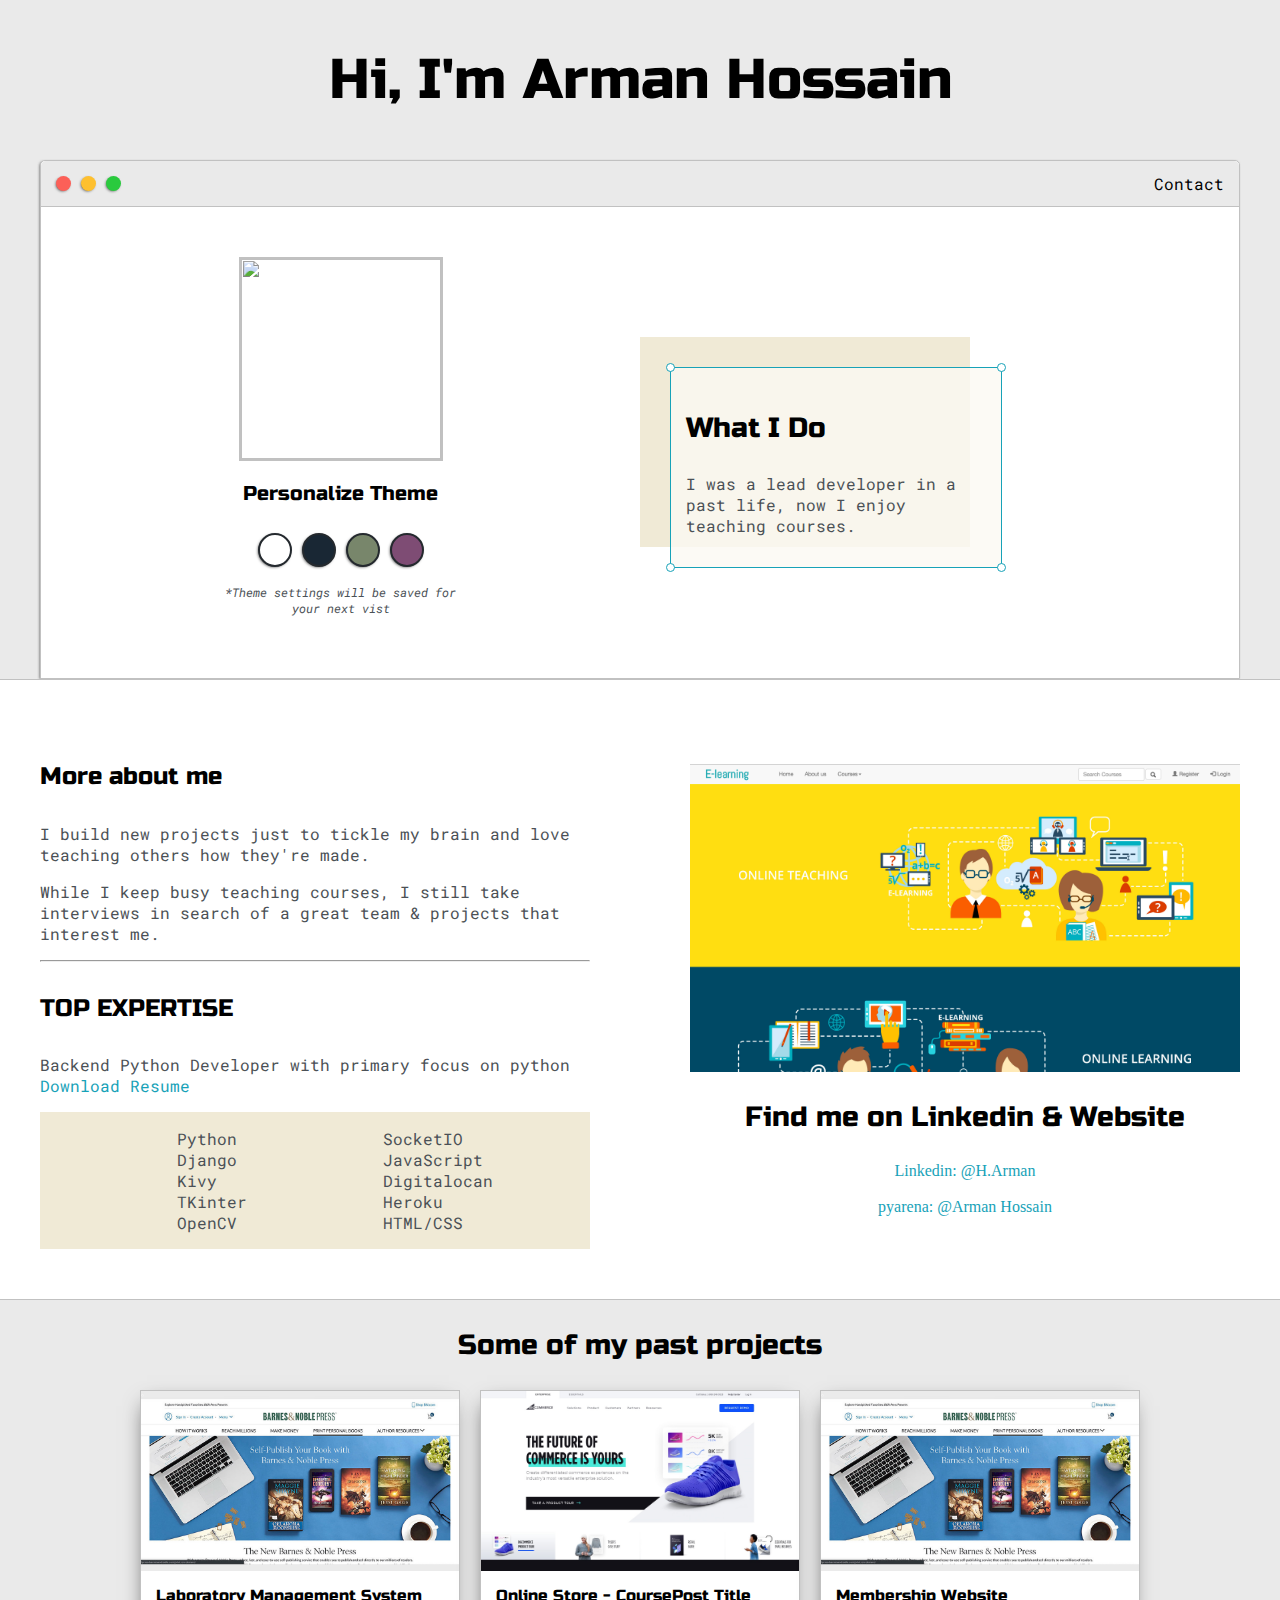
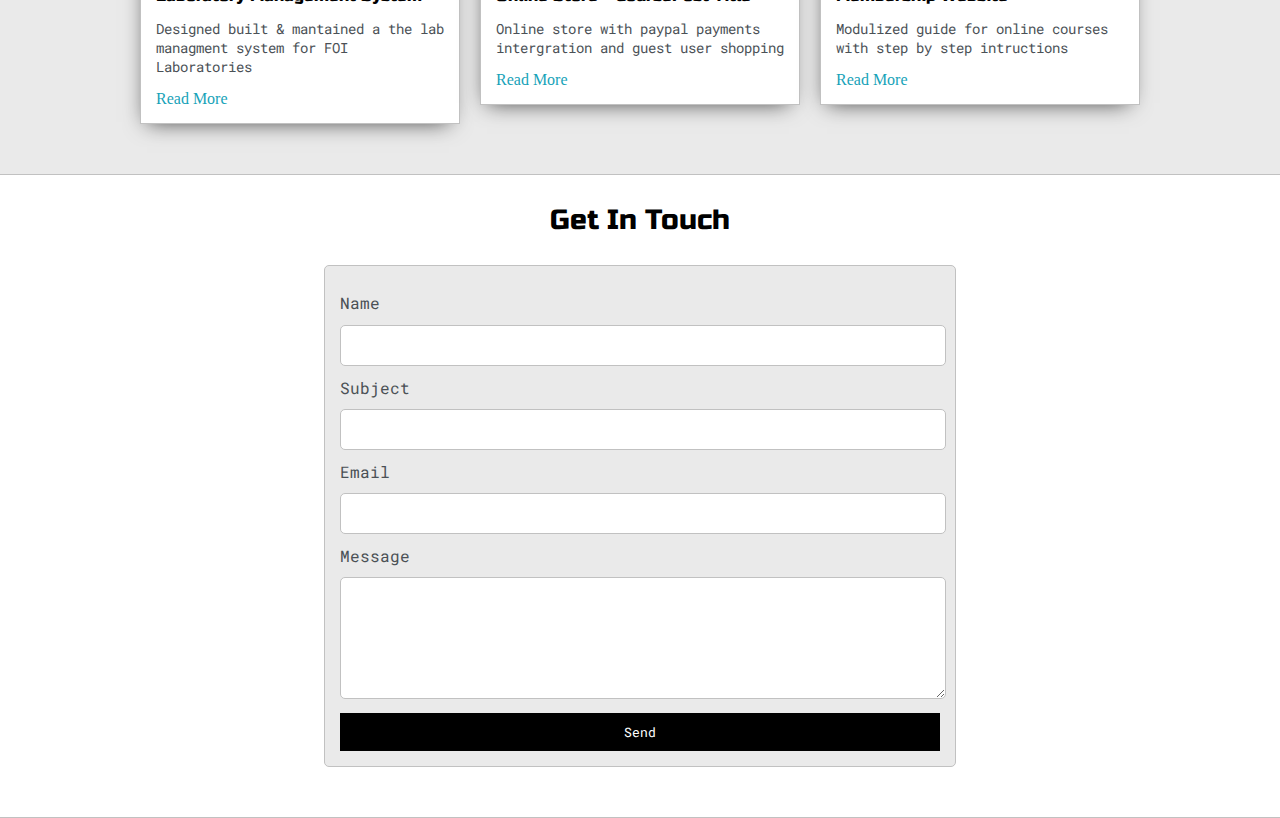
==== index.html @ 0169ef39 "final commit" ====
<!DOCTYPE html>
<html>

<head>
    <title>Arman Hossain</title>


    <meta name="viewport" content="width=device-width, initial-scale=1, maximum-scale=1, minimum-scale=1" />

    <link href="https://fonts.googleapis.com/css2?family=Russo+One&display=swap" rel="stylesheet">

    <link href="https://fonts.googleapis.com/css2?family=Roboto+Mono:wght@500&family=Russo+One&display=swap"
        rel="stylesheet">

    <link rel="stylesheet" type="text/css" href="default.css">
    <link id="theme-style" rel="stylesheet" type="text/css" href="">
</head>

<body>

    <section class="s1">
        <div class="main-container">
            <div class="greeting-wrapper">
                <h1> Hi, I'm Arman Hossain</h1>
            </div>


            <div class="intro-wrapper">
                <div class="nav-wrapper">

                    <!-- Link around dots-wrapper added after tutorial video -->
                    <a href="index.html">
                        <div class="dots-wrapper">
                            <div id="dot-1" class="browser-dot"></div>
                            <div id="dot-2" class="browser-dot"></div>
                            <div id="dot-3" class="browser-dot"></div>
                        </div>
                    </a>


                    <ul id="navigation">
                        <li><a href="index.html#contact">Contact</a></li>

                    </ul>
                </div>

                <div class="left-column">
                    <img id="profile_pic" src="myweb/images/arman2.png">
                    <h5 style="text-align: center;line-height: 0;">Personalize Theme</h5>

                    <div id="theme-options-wrapper">
                        <div data-mode="light" id="light-mode" class="theme-dot"></div>
                        <div data-mode="blue" id="blue-mode" class="theme-dot"></div>
                        <div data-mode="green" id="green-mode" class="theme-dot"></div>
                        <div data-mode="purple" id="purple-mode" class="theme-dot"></div>
                    </div>

                    <p id="settings-note">*Theme settings will be saved for<br>your next vist</p>
                </div>

                <div class="right-column">

                    <div id="preview-shadow">
                        <div id="preview">
                            <div id="corner-tl" class="corner"></div>
                            <div id="corner-tr" class="corner"></div>
                            <h3>What I Do</h3>
                            <p>I was a lead developer in a past life, now I enjoy teaching courses.</p>
                            <div id="corner-br" class="corner"></div>
                            <div id="corner-bl" class="corner"></div>
                        </div>
                    </div>
                </div>
            </div>
        </div>
    </section>

    <section class="s2">
        <div class="main-container">

            <div class="about-wrapper">
                <div class="about-me">
                    <h4>More about me</h4>

                    <p>I build new projects just to tickle my brain and love teaching others how they're made.</p>

                    <p>While I keep busy teaching courses, I still take interviews in search of a great team & projects
                        that interest me.</p>


                    <hr>

                    <h4>TOP EXPERTISE</h4>

                    <p>Backend Python Developer with primary focus on python <a target="_blank"
                            href="Resume.pdf">Download Resume</a></p>

                    <div id="skills">
                        <ul>
                            <li>Python</li>
                            <li>Django</li>
                            <li>Kivy</li>
                            <li>TKinter</li>
                            <li>OpenCV</li>
                        </ul>

                        <ul>
                            <li>SocketIO</li>
                            <li>JavaScript</li>
                            <li>Digitalocan</li>
                            <li>Heroku</li>
                            <li>HTML/CSS</li>
                        </ul>

                    </div>

                </div>


                <div class="social-links">
                    <img id="social_img" src="myweb/images/elearning.png">
                    <h3>Find me on Linkedin & Website</h3>

                    <a target="_blank" href="https://www.linkedin.com/in/arman-170616/">Linkedin: @H.Arman</a>
                    <br>
                    <a target="_blank" href="http://pyarena.com/members/6/profile/">pyarena: @Arman Hossain</a>
                </div>
            </div>

        </div>
    </section>

    <section class="s1">
        <div class="main-container">
            <h3 style="text-align: center;">Some of my past projects</h3>

            <div class="post-wrapper">

                <div>
                    <div class="post">
                        <img class="thumbnail" src="myweb/images/ebook.jpg">
                        <div class="post-preview">
                            <h6 class="post-title">Laboratory Management System</h6>
                            <p class="post-intro">Designed built & mantained a the lab managment system for FOI
                                Laboratories</p>
                            <a href="post.html">Read More</a>
                        </div>
                    </div>
                </div>

                <div>
                    <div class="post">
                        <img class="thumbnail" src="myweb/images/ecom.jpg">
                        <div class="post-preview">
                            <h6 class="post-title">Online Store - CoursePost Title</h6>
                            <p class="post-intro">Online store with paypal payments intergration and guest user shopping
                            </p>
                            <a href="post.html">Read More</a>
                        </div>
                    </div>
                </div>

                <div>
                    <div class="post">
                        <img class="thumbnail" src="myweb/images/ebook.jpg">
                        <div class="post-preview">
                            <h6 class="post-title">Membership Website</h6>
                            <p class="post-intro">Modulized guide for online courses with step by step intructions</p>
                            <a href="post.html">Read More</a>
                        </div>
                    </div>
                </div>

            </div>
        </div>
    </section>

    <section class="s2">
        <div class="main-container">
            <a href=""></a>
            <h3 style="text-align: center;">Get In Touch</h3>

            <form id="contact-form">
                <a name="contact"></a>

                <label>Name</label>
                <input class="input-field" type="text" name="name">

                <label>Subject</label>
                <input class="input-field" type="text" name="subject">

                <label>Email</label>
                <input class="input-field" type="text" name="email">

                <label>Message</label>
                <textarea class="input-field" name="message"></textarea>

                <input id="submit-btn" type="submit" value="Send">
            </form>
        </div>
    </section>

    <script type="text/javascript" src="script.js"></script>
</body>

</html>
---- default.css ----
:root{
	--mainColor:#eaeaea;
	--secondaryColor:#fff;

	--borderColor:#c1c1c1;

	--mainText:black;
	--secondaryText:#4b5156;

	--themeDotBorder:#24292e;

	--previewBg:rgb(251, 249, 243, 0.8);
	--previewShadow:#f0ead6;


	--buttonColor:black;


}


html, body{
	padding: 0;
	margin: 0;
	scroll-behavior: smooth;
}

body *{
	transition: 0.3s;
}


h1, h2, h3, h4, h5, h6, strong{
	color: var(--mainText);
	font-family: 'Russo One', sans-serif;
	font-weight: 500;
}

p, li, span, label, input, textarea{
	color: var(--secondaryText);
	font-family: 'Roboto Mono', monospace;
}

a{
	text-decoration: none;
	color:#17a2b8;
}

ul{
	list-style: none;
}

h1 { font-size: 56px;}
h2 { font-size: 36px;}
h3 { font-size: 28px;}
h4 { font-size: 24px;}
h5 { font-size: 20px;}
h6 { font-size: 16px;}


.s1{
	background-color: var(--mainColor);
	border-bottom:1px solid var(--borderColor);
	overflow:auto;
}

.s2{
	background-color: var(--secondaryColor);
	border-bottom:1px solid var(--borderColor);
	overflow:auto;
}




.main-container{
	width: 1200px;
	margin: 0 auto;
}


.greeting-wrapper{
	display: grid;
	text-align: center;
	align-content: center;
	min-height: 10em;

}

.intro-wrapper{
	background-color: var(--secondaryColor);
	border:1px solid var(--borderColor);
	border-radius:5px 5px 0 0;


	-webkit-box-shadow: -1px 1px 3px -1px rgba(0,0,0,0.75);
	-moz-box-shadow: -1px 1px 3px -1px rgba(0,0,0,0.75);
	box-shadow: -1px 1px 3px -1px rgba(0,0,0,0.75);

	display: grid;
	grid-template-columns: 1fr 1fr;
	grid-template-areas: 
		'nav-wrapper nav-wrapper'
		'left-column right-column'
	;
}


.nav-wrapper{
	border-radius:5px 5px 0 0;
	grid-area:nav-wrapper;
	border-bottom: 1px solid var(--borderColor);
	display: flex;
	justify-content: space-between;
	align-items: center;
	background-color: var(--mainColor);
}

#navigation a{
	color:var(--mainText);
}


#navigation{
	margin:0;
	padding: 10px;
}

#navigation li{
	display: inline-block;
	margin-right: 5px;
	margin-left:5px;
}

.dots-wrapper{
	display: flex;
	padding: 10px;
}

#dot-1{
	background-color:  #FC6058;
}

#dot-2{
	background-color:  #FEC02F;
}

#dot-3{
	background-color:  #2ACA3E;
}

.browser-dot{
	background-color: black;
	height: 15px;
	width: 15px;
	border-radius: 50%;
	margin: 5px;

	-webkit-box-shadow: -1px 1px 3px -1px rgba(0,0,0,0.75);
	-moz-box-shadow: -1px 1px 3px -1px rgba(0,0,0,0.75);
	box-shadow: -1px 1px 3px -1px rgba(0,0,0,0.75);

}


.left-column{
	grid-area: left-column;
	padding-top:50px;
	padding-bottom: 50px;
}

#profile_pic{
	display: block;
	margin:0 auto;

	height: 200px;
	width: 200px;
	object-fit: cover;
	border:2px solid var(--borderColor);
}


#theme-options-wrapper{
	display: flex;
	justify-content: center;
}

.theme-dot{
	height: 30px;
	width: 30px;
	background-color: black;
	border-radius: 50%;

	margin: 5px;
	border:2px solid var(--themeDotBorder);

	-webkit-box-shadow: -1px 1px 3px -1px rgba(0,0,0,0.75);
	-moz-box-shadow: -1px 1px 3px -1px rgba(0,0,0,0.75);
	box-shadow: -1px 1px 3px -1px rgba(0,0,0,0.75);

	cursor: pointer;
}


.theme-dot:hover{
	border-width: 5px;
}


#light-mode{
	background-color: #fff;
}

#blue-mode{
	background-color: #192734;
}

#green-mode{
	background-color: #78866b;
}

#purple-mode{
	background-color: #7E4C74;
}

#settings-note{
	font-size: 12px;
	font-style: italic;
	text-align: center;
}

.right-column{
	grid-area: right-column;
	display: grid;
	align-content: center;

	padding-top: 50px;
	padding-bottom: 50px;
}


#preview-shadow{
	background-color: var(--previewShadow);
	max-width: 300px;
	height: 180px;
	padding-left: 30px;
	padding-top: 30px;
}

#preview{
	width: 300px;
	border:1.5px solid #17a2b8;
	background-color: var(--previewBg);
	padding:15px;
	position: relative;
}

.corner{
	width:7px;
	height: 7px;
	border-radius: 50%;
	border:1.5px solid #17a2b8;
	background-color: #fff;
	position: absolute;
}

#corner-tl{
	top:-5px;
	left: -5px
}

#corner-tr{
	top:-5px;
	right: -5px
}


#corner-br{
	bottom:-5px;
	right: -5px
}


#corner-bl{
	bottom:-5px;
	left: -5px
}

.about-wrapper{
	display: grid;
	grid-template-columns: repeat(auto-fit, minmax(320px, 1fr));
	padding-bottom: 50px;
	padding-top: 50px;
	gap:100px;
}


#skills{
	display: flex;
	justify-content: space-evenly;
	background-color: var(--previewShadow);
}

.social-links{
	display: grid;
	align-content: center;
	text-align: center;
}

#social_img{
	width: 100%;
}


.post-wrapper{
	display: grid;
	grid-template-columns: repeat(auto-fit, 320px);
	gap:20px;
	justify-content: center;
	padding-bottom: 50px;
}

.post{
	border:1px solid var(--borderColor);
	-webkit-box-shadow: -2px 7px 21px -9px rgba(0,0,0,0.75);
	-moz-box-shadow: -2px 7px 21px -9px rgba(0,0,0,0.75);
	box-shadow: -2px 7px 21px -9px rgba(0,0,0,0.75);
}

.thumbnail{
	display: block;
	width: 100%;
	height:180px;
	object-fit: cover;
}

.post-preview{
	background-color: #fff;
	padding:15px;
}

.post-title{
	color:black;
	margin: 0;
}

.post-intro{
	color:#4b5156;
	font-size: 14px;
}


#contact-form{
	display: block;
	max-width: 600px;
	margin: 0 auto;
	border: 1px solid var(--borderColor);
	padding: 15px;
	border-radius: 5px;
	background-color: var(--mainColor);
	margin-bottom: 50px;

}

#contact-form label{
	line-height: 2.7em;
}

#contact-form textarea{
	min-height: 100px;
	font-size: 14px;
}


.input-field{
	width: 100%;
	padding-top: 10px;
	padding-bottom:10px; 
	background-color: var(--secondaryColor);
	border-radius: 5px;
	border:1px solid var(--borderColor);
	font-size: 14px;
}


#submit-btn{
	margin-top: 10px;
	width: 100%;
	padding-top: 10px;
	padding-bottom:10px; 
	color: #fff;
	background-color: var(--buttonColor);
	border:none;
}


@media screen and (max-width: 1200px){
	.main-container{
		width: 95%;
	}
}

@media screen and (max-width: 800px){
	.intro-wrapper{
		grid-template-columns: 1fr;
		grid-template-areas: 
			'nav-wrapper'
			'left-column'
			'right-column'
		;
	}

	.right-column{
		justify-content: center;
	}

}

@media screen and (max-width: 400px){
	#preview-shadow{
		max-width: 280px;
		height: 180px;
		padding-left: 10px;
		padding-top: 10px;
	}

	#preview{
		width: 280px;

	}

}
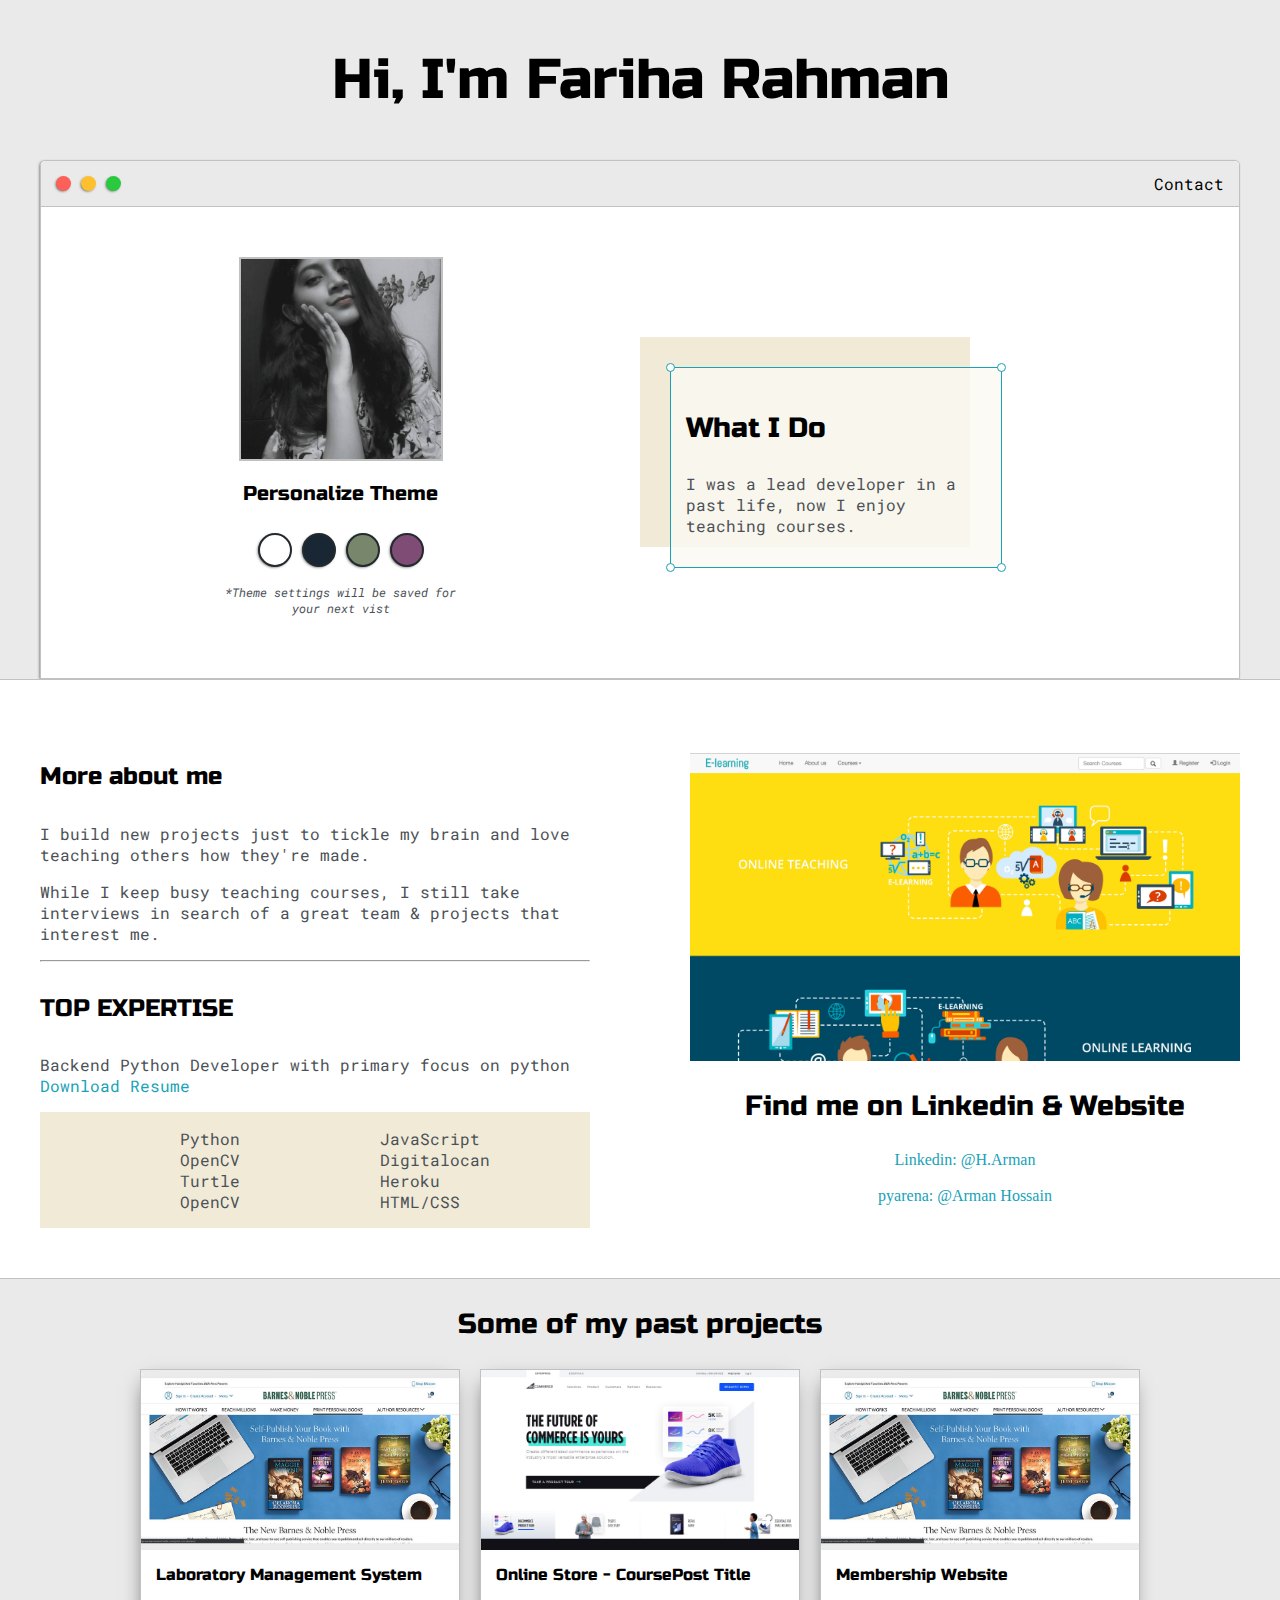
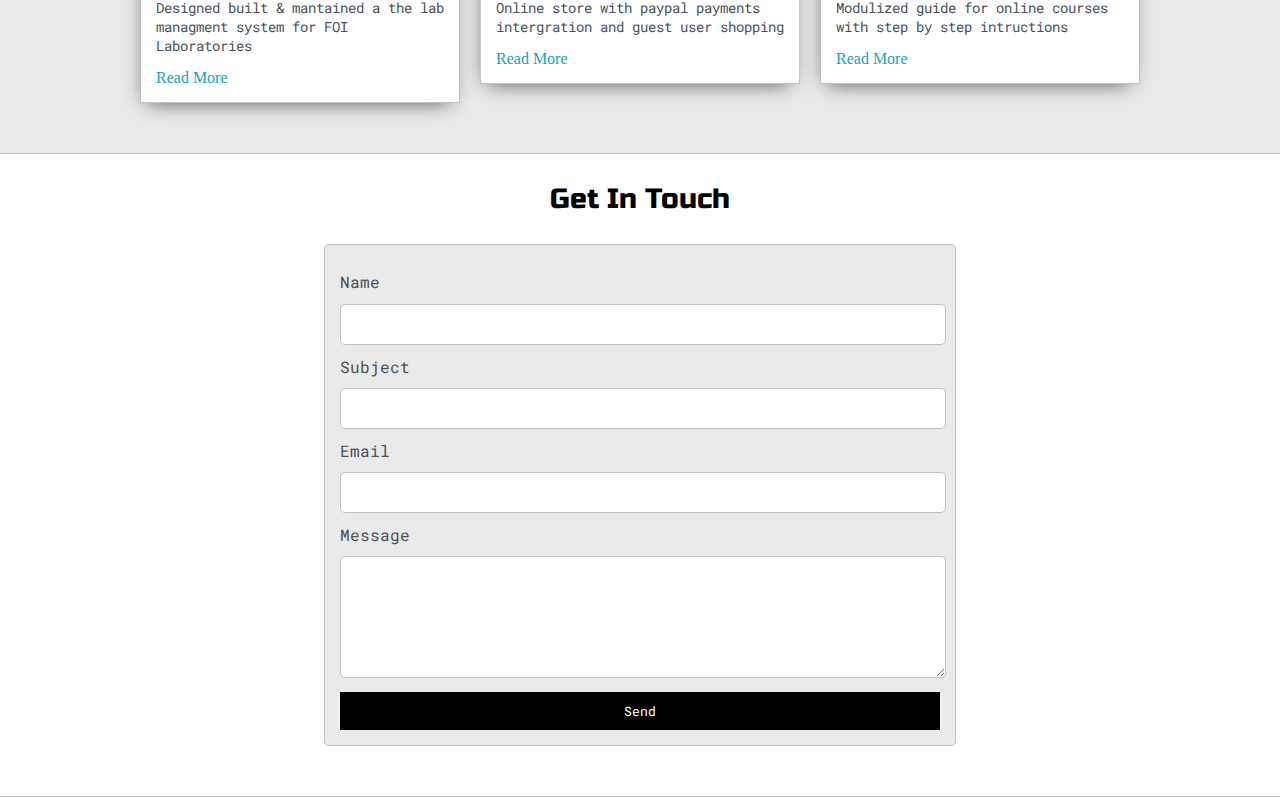
==== commit 0762f8d3: "final01" ====
--- a/index.html
+++ b/index.html
@@ -21,7 +21,7 @@
     <section class="s1">
         <div class="main-container">
             <div class="greeting-wrapper">
-                <h1> Hi, I'm Arman Hossain</h1>
+                <h1> Hi, I'm Fariha Rahman</h1>
             </div>
 
 
@@ -45,7 +45,7 @@
                 </div>
 
                 <div class="left-column">
-                    <img id="profile_pic" src="myweb/images/arman2.png">
+                    <img id="profile_pic" src="myweb/images/fariha.jpg">
                     <h5 style="text-align: center;line-height: 0;">Personalize Theme</h5>
 
                     <div id="theme-options-wrapper">
@@ -92,20 +92,18 @@
 
                     <h4>TOP EXPERTISE</h4>
 
-                    <p>Backend Python Developer with primary focus on python <a target="_blank"
-                            href="Resume.pdf">Download Resume</a></p>
+                    <p>Backend Python Developer with primary focus on python <a target="_blank" href="#">Download
+                            Resume</a></p>
 
                     <div id="skills">
                         <ul>
                             <li>Python</li>
-                            <li>Django</li>
-                            <li>Kivy</li>
-                            <li>TKinter</li>
+                            <li>OpenCV</li>
+                            <li>Turtle</li>
                             <li>OpenCV</li>
                         </ul>
 
                         <ul>
-                            <li>SocketIO</li>
                             <li>JavaScript</li>
                             <li>Digitalocan</li>
                             <li>Heroku</li>
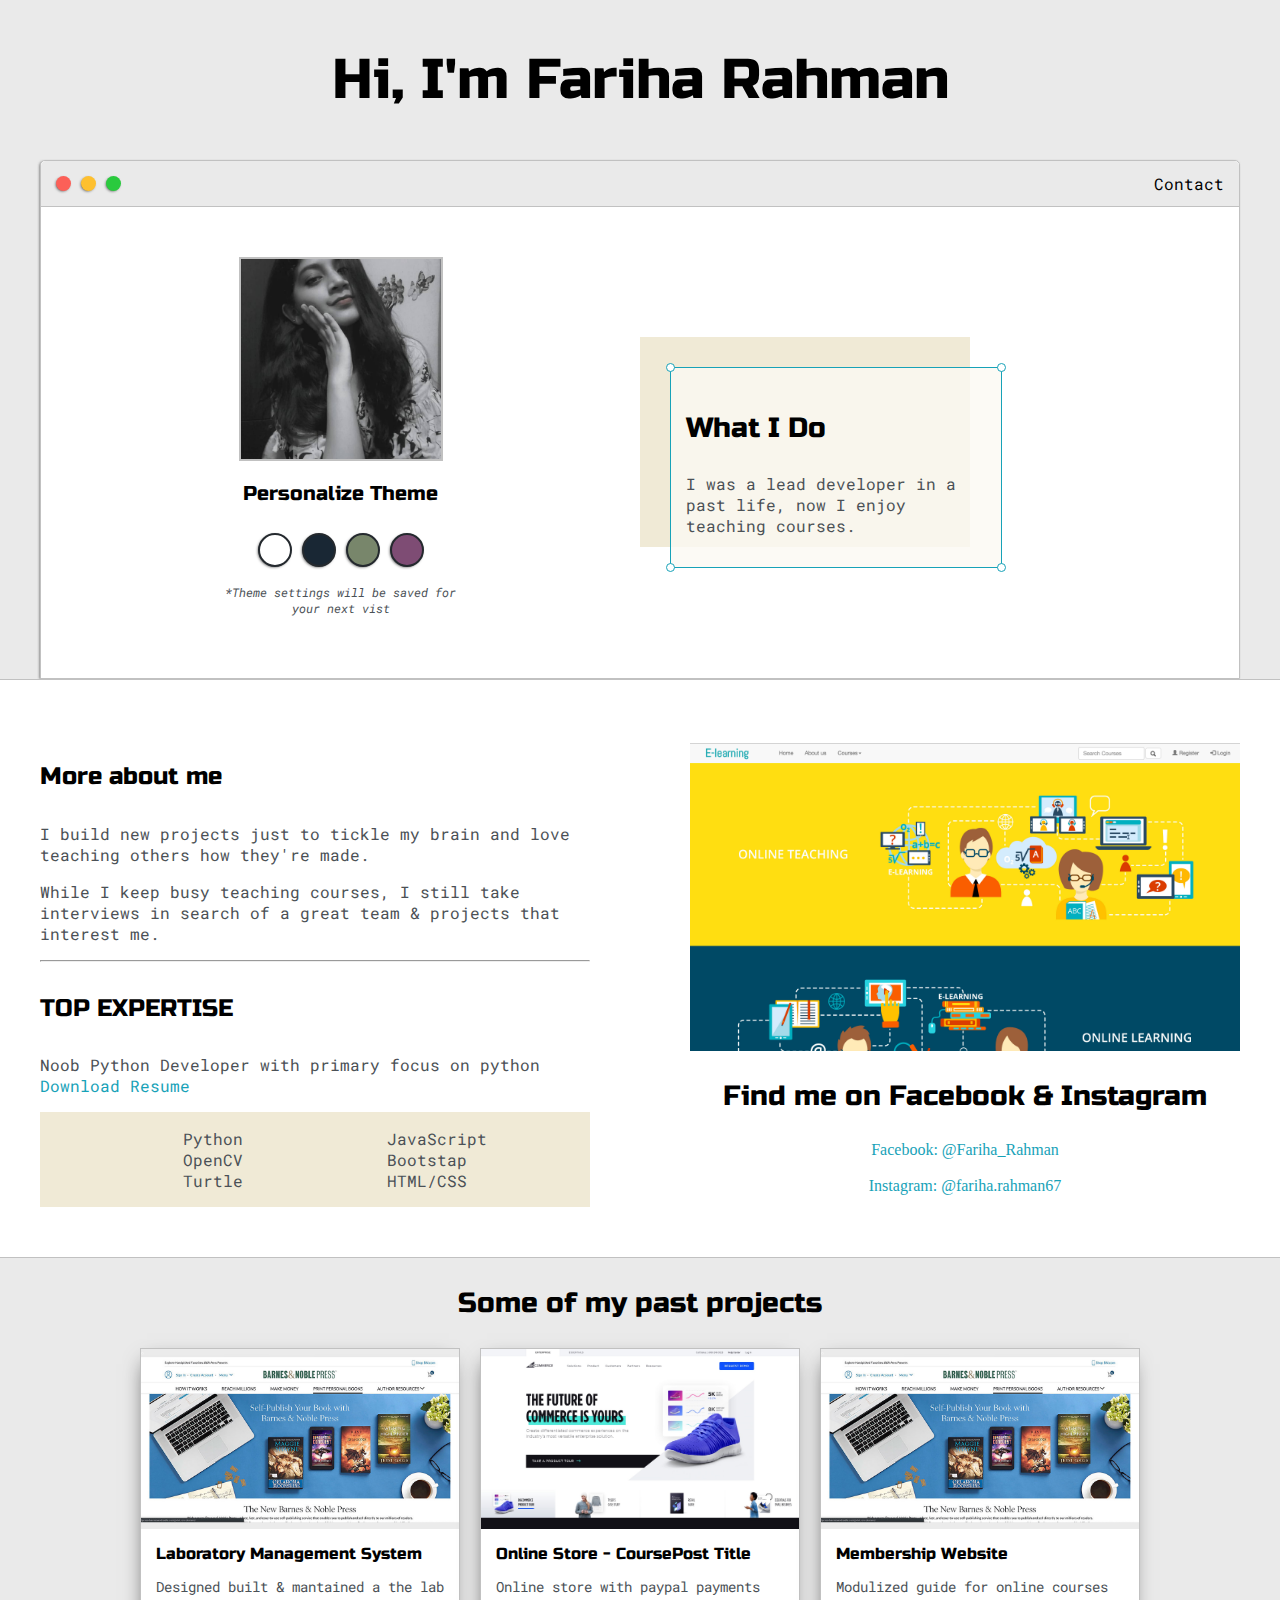
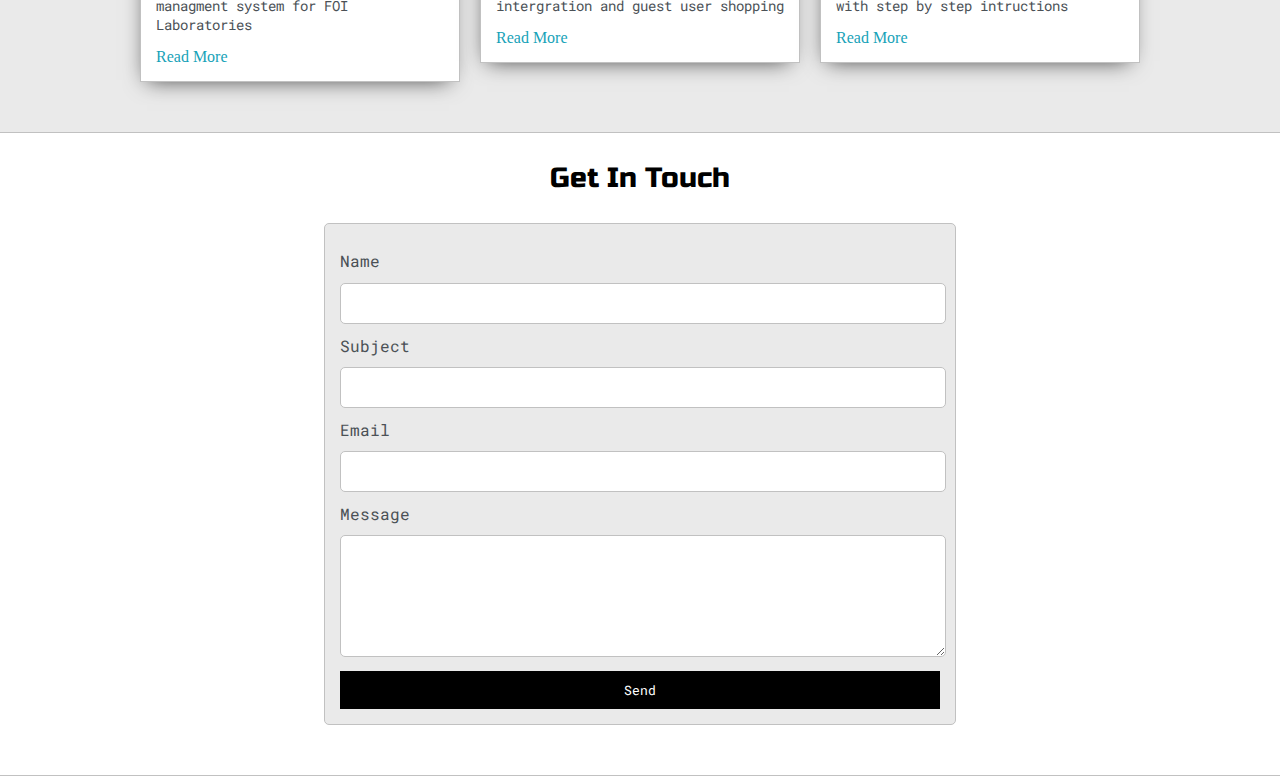
==== commit a72e86d3: "final02" ====
--- a/index.html
+++ b/index.html
@@ -2,7 +2,7 @@
 <html>
 
 <head>
-    <title>Arman Hossain</title>
+    <title>Fariha Rahman</title>
 
 
     <meta name="viewport" content="width=device-width, initial-scale=1, maximum-scale=1, minimum-scale=1" />
@@ -92,7 +92,7 @@
 
                     <h4>TOP EXPERTISE</h4>
 
-                    <p>Backend Python Developer with primary focus on python <a target="_blank" href="#">Download
+                    <p>Noob Python Developer with primary focus on python <a target="_blank" href="#">Download
                             Resume</a></p>
 
                     <div id="skills">
@@ -100,13 +100,11 @@
                             <li>Python</li>
                             <li>OpenCV</li>
                             <li>Turtle</li>
-                            <li>OpenCV</li>
                         </ul>
 
                         <ul>
                             <li>JavaScript</li>
-                            <li>Digitalocan</li>
-                            <li>Heroku</li>
+                            <li>Bootstap</li>
                             <li>HTML/CSS</li>
                         </ul>
 
@@ -117,11 +115,11 @@
 
                 <div class="social-links">
                     <img id="social_img" src="myweb/images/elearning.png">
-                    <h3>Find me on Linkedin & Website</h3>
-
-                    <a target="_blank" href="https://www.linkedin.com/in/arman-170616/">Linkedin: @H.Arman</a>
+                    <h3>Find me on Facebook & Instagram</h3>
+
+                    <a target="_blank" href="https://www.facebook.com/ami.saihimu.7">Facebook: @Fariha_Rahman</a>
                     <br>
-                    <a target="_blank" href="http://pyarena.com/members/6/profile/">pyarena: @Arman Hossain</a>
+                    <a target="_blank" href="https://www.instagram.com/fariha.rahman67/">Instagram: @fariha.rahman67</a>
                 </div>
             </div>
 
